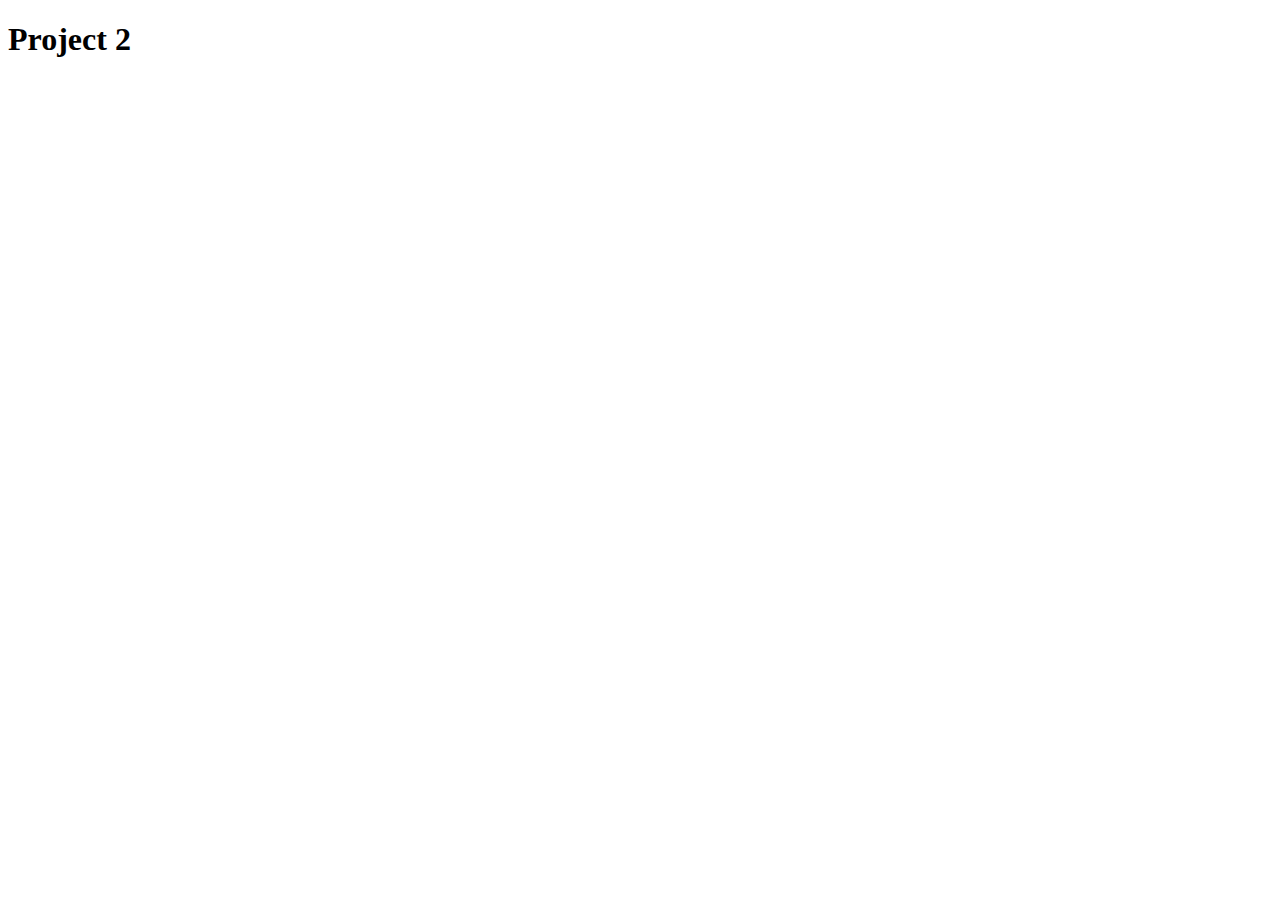
==== files/index.html @ f3259a53 "added readme and additional files" ====
<!DOCTYPE html>
<html lang="en">
  <head>
    <meta charset="UTF-8" />
    <meta name="viewport" content="width=device-width, initial-scale=1.0" />
    <title>Project 2</title>
    <script src="./main.js" defer></script>
    <link rel="stylesheet" href="./style.css" />
  </head>
  <body>
    <header></header>
    <main>
      <h1>Project 2</h1>
    </main>
    <footer></footer>
  </body>
</html>
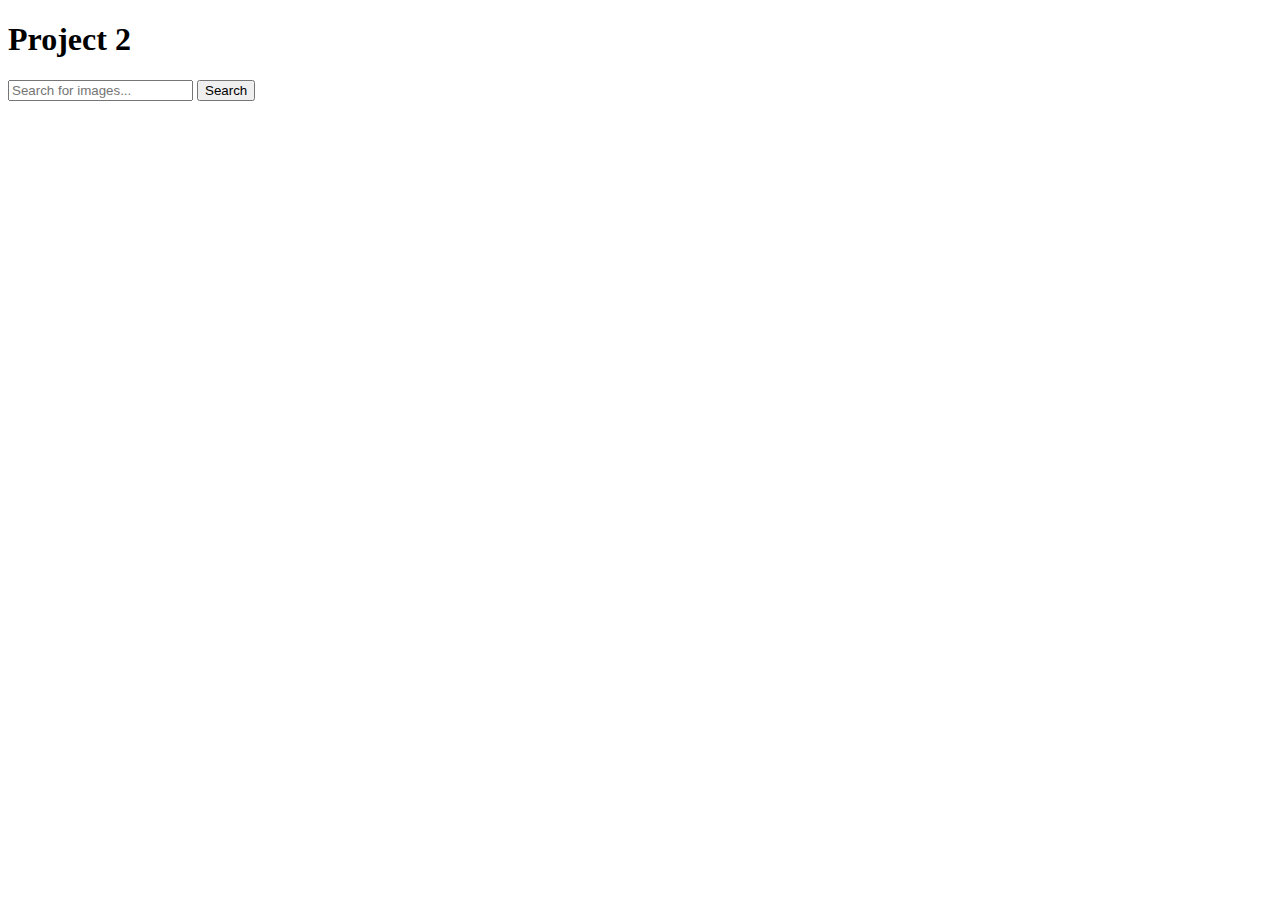
==== commit e079d56c: "connected API and added search button" ====
--- a/files/index.html
+++ b/files/index.html
@@ -11,6 +11,9 @@
     <header></header>
     <main>
       <h1>Project 2</h1>
+      <section id="section_image"></section>
+      <input type="text" id="search_input" placeholder="Search for images..." />
+      <button type="submit">Search</button>
     </main>
     <footer></footer>
   </body>
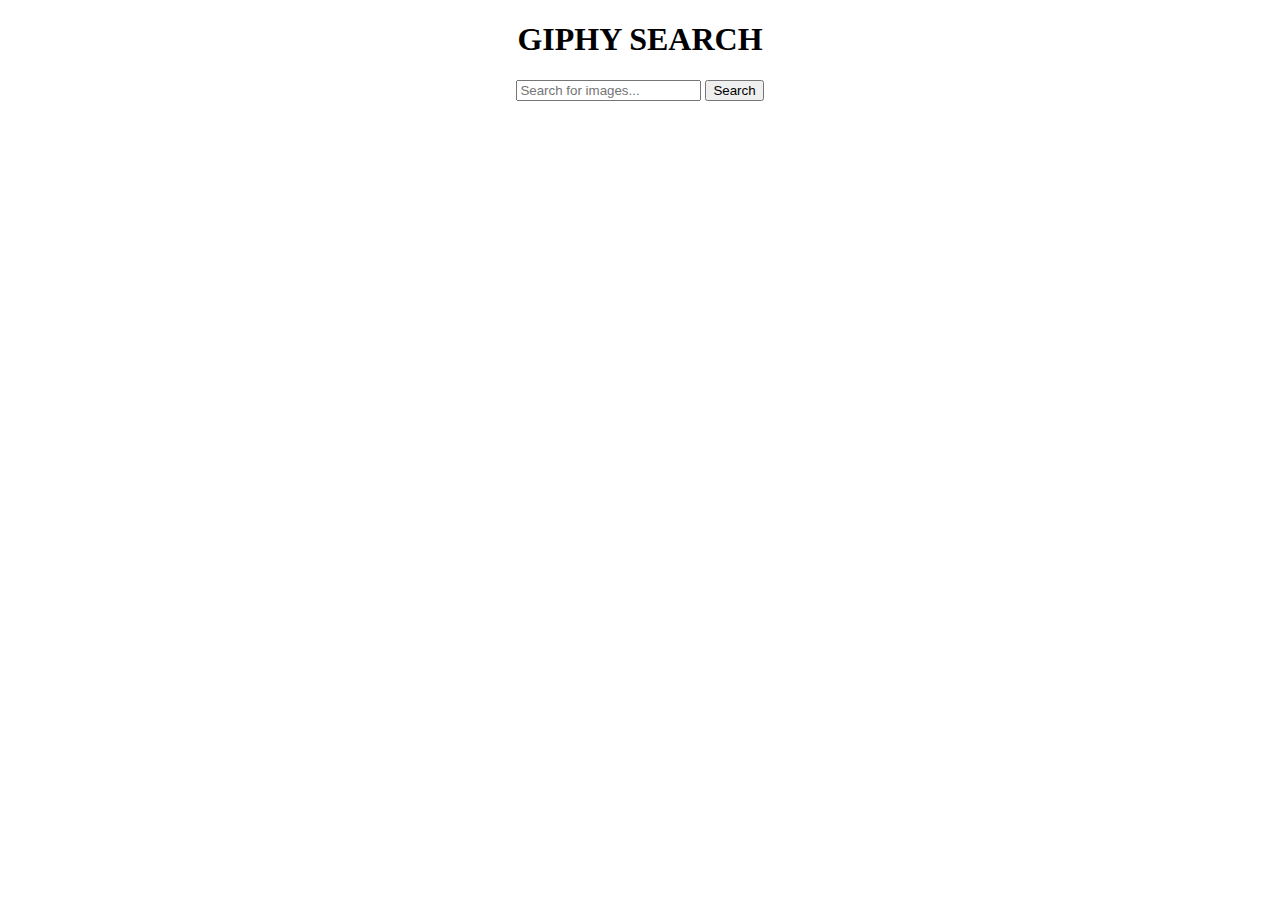
==== commit 6e3c88bf: "fixed spelling errors. aligned items in css" ====
--- a/files/index.html
+++ b/files/index.html
@@ -10,10 +10,16 @@
   <body>
     <header></header>
     <main>
-      <h1>Project 2</h1>
+      <h1 class="heading">GIPHY SEARCH</h1>
+      <section class="submitButton">
+        <input
+          type="text"
+          id="search_input"
+          placeholder="Search for images..."
+        />
+        <button type="submit">Search</button>
+      </section>
       <section id="section_image"></section>
-      <input type="text" id="search_input" placeholder="Search for images..." />
-      <button type="submit">Search</button>
     </main>
     <footer></footer>
   </body>
--- a/files/style.css
+++ b/files/style.css
@@ -0,0 +1,9 @@
+.heading {
+  display: block;
+  text-align: center;
+}
+
+.submitButton {
+  display: block;
+  text-align: center;
+}
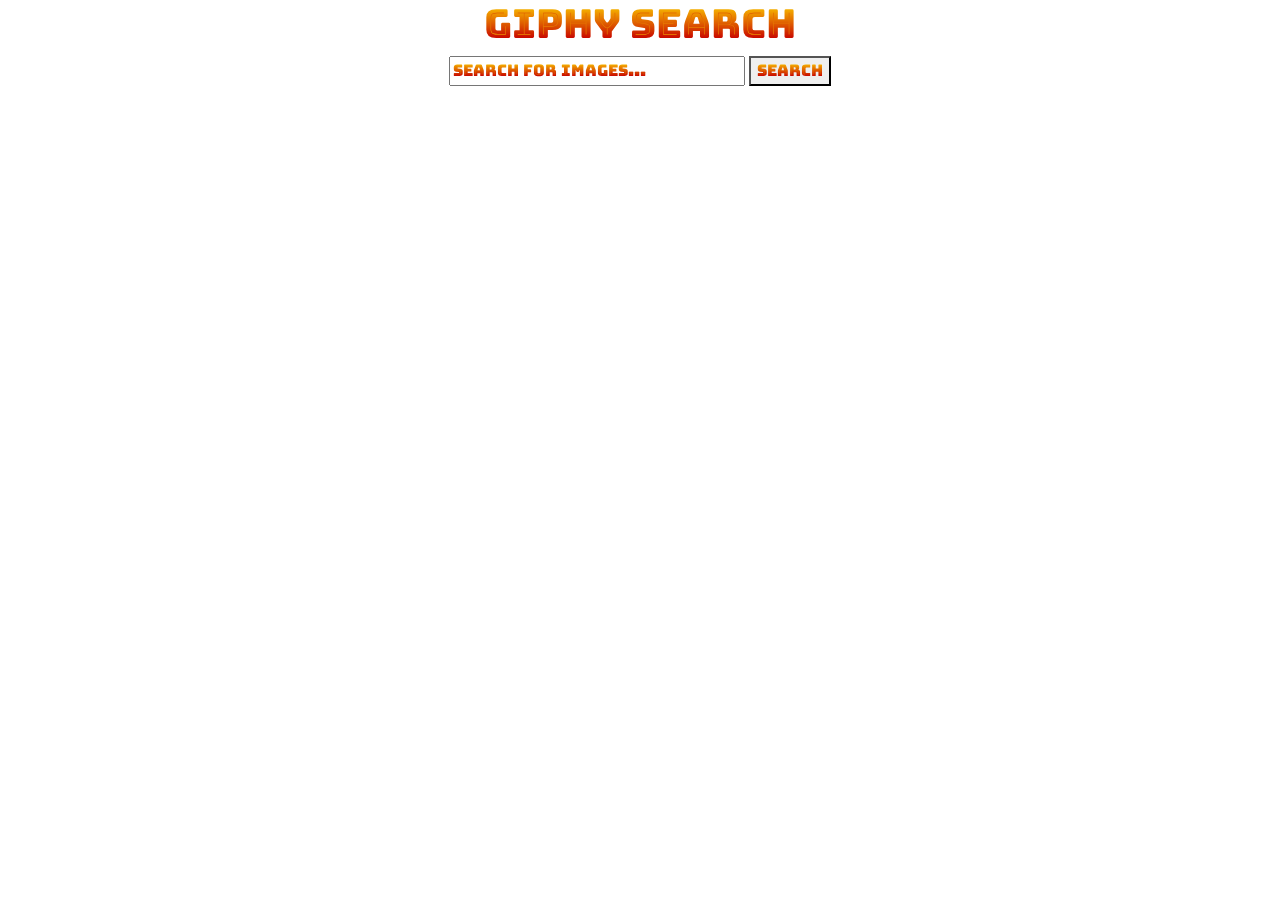
==== commit f420ed2d: "adjusted file structure. added google fonts for styling" ====
--- a/files/index.html
+++ b/files/index.html
@@ -4,23 +4,40 @@
     <meta charset="UTF-8" />
     <meta name="viewport" content="width=device-width, initial-scale=1.0" />
     <title>Project 2</title>
-    <script src="./main.js" defer></script>
-    <link rel="stylesheet" href="./style.css" />
+    <link rel="preconnect" href="https://fonts.googleapis.com" />
+    <link rel="preconnect" href="https://fonts.gstatic.com" crossorigin />
+    <link
+      href="https://fonts.googleapis.com/css2?family=Bungee+Spice&family=New+Amsterdam&display=swap"
+      rel="stylesheet"
+    />
+    <link
+      href="https://cdn.jsdelivr.net/npm/bootstrap@5.3.3/dist/css/bootstrap.min.css"
+      rel="stylesheet"
+      integrity="sha384-QWTKZyjpPEjISv5WaRU9OFeRpok6YctnYmDr5pNlyT2bRjXh0JMhjY6hW+ALEwIH"
+      crossorigin="anonymous"
+    />
+    <script src="./js/main.js" defer></script>
+    <link rel="stylesheet" href="./css/style.css" />
   </head>
   <body>
     <header></header>
     <main>
-      <h1 class="heading">GIPHY SEARCH</h1>
-      <section class="submitButton">
+      <h1 class="heading bungee-spice-regular">GIPHY SEARCH</h1>
+      <section class="submitButton bungee-spice-regular">
         <input
           type="text"
           id="search_input"
           placeholder="Search for images..."
         />
-        <button type="submit">Search</button>
+        <button type="submit" onclick="displayData()">Search</button>
       </section>
       <section id="section_image"></section>
     </main>
     <footer></footer>
+    <script
+      src="https://cdn.jsdelivr.net/npm/bootstrap@5.3.3/dist/js/bootstrap.bundle.min.js"
+      integrity="sha384-YvpcrYf0tY3lHB60NNkmXc5s9fDVZLESaAA55NDzOxhy9GkcIdslK1eN7N6jIeHz"
+      crossorigin="anonymous"
+    ></script>
   </body>
 </html>
--- a/files/css/style.css
+++ b/files/css/style.css
@@ -0,0 +1,15 @@
+.heading {
+  display: block;
+  text-align: center;
+}
+
+.submitButton {
+  display: block;
+  text-align: center;
+}
+
+.bungee-spice-regular {
+  font-family: "Bungee Spice", sans-serif;
+  font-weight: 400;
+  font-style: normal;
+}
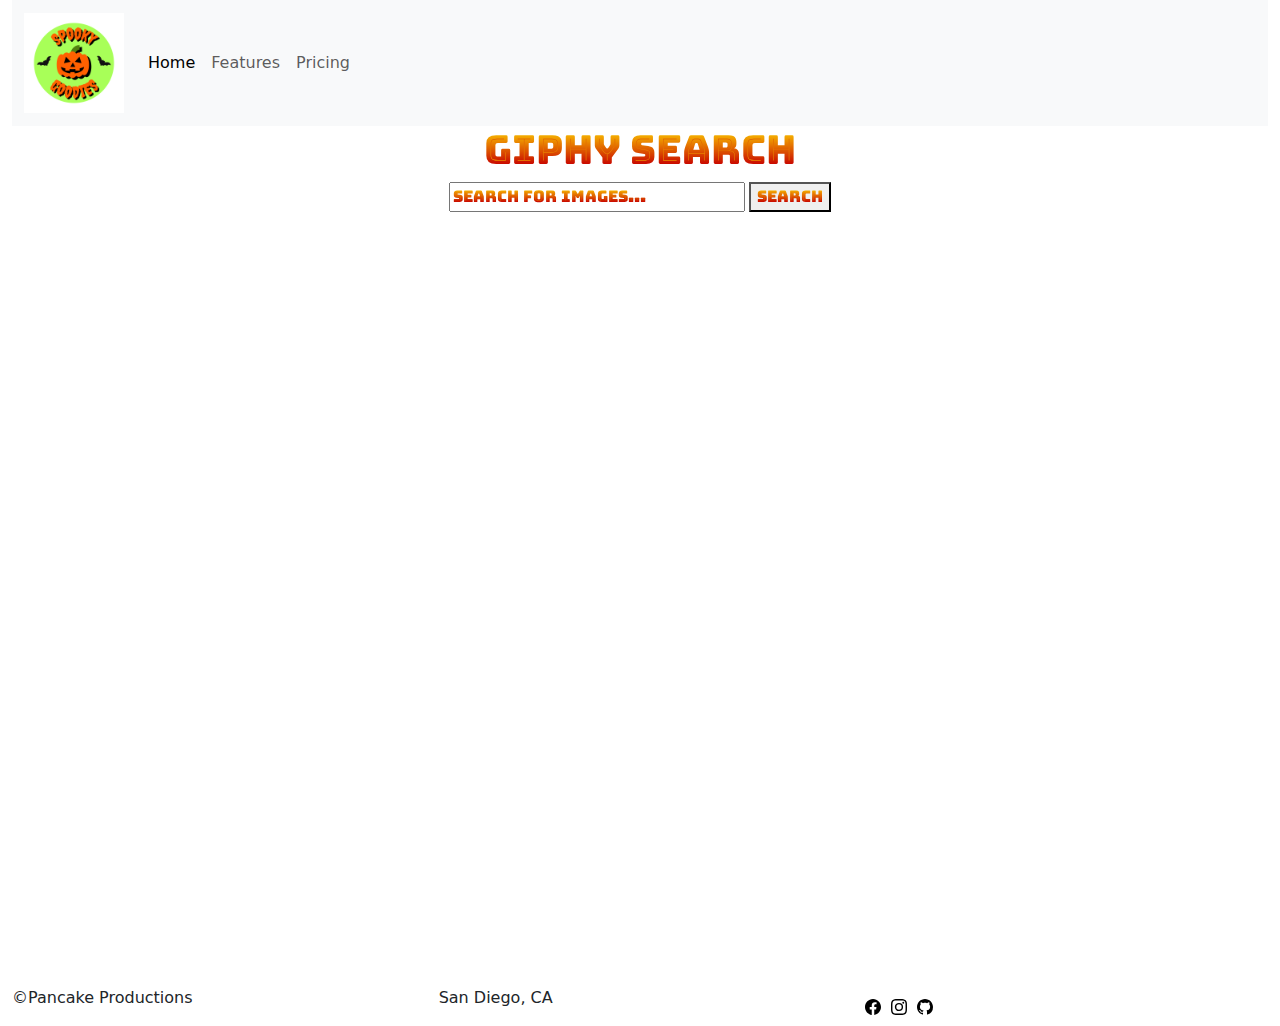
==== commit 62216c0f: "added footer and styled in css" ====
--- a/files/index.html
+++ b/files/index.html
@@ -20,20 +20,100 @@
     <link rel="stylesheet" href="./css/style.css" />
   </head>
   <body>
-    <header></header>
-    <main>
-      <h1 class="heading bungee-spice-regular">GIPHY SEARCH</h1>
-      <section class="submitButton bungee-spice-regular">
-        <input
-          type="text"
-          id="search_input"
-          placeholder="Search for images..."
-        />
-        <button type="submit" onclick="displayData()">Search</button>
-      </section>
-      <section id="section_image"></section>
-    </main>
-    <footer></footer>
+    <header class="container-fluid">
+      <nav class="navbar navbar-expand-sm bg-body-tertiary">
+        <div class="container-fluid">
+          <a class="navbar-brand" href="./index.html">
+            <img
+              class="header_image"
+              src="./pictures/pumpkin.png"
+              alt="pumpkin logo"
+            />
+          </a>
+          <button
+            class="navbar-toggler"
+            type="button"
+            data-bs-toggle="collapse"
+            data-bs-target="#navbarNav"
+            aria-controls="navbarNav"
+            aria-expanded="false"
+            aria-label="Toggle navigation"
+          >
+            <span class="navbar-toggler-icon"></span>
+          </button>
+          <div class="collapse navbar-collapse" id="navbarNav">
+            <ul class="navbar-nav">
+              <li class="nav-item">
+                <a class="nav-link active" aria-current="page" href="#">Home</a>
+              </li>
+              <li class="nav-item">
+                <a class="nav-link" href="#">Features</a>
+              </li>
+              <li class="nav-item">
+                <a class="nav-link" href="#">Pricing</a>
+              </li>
+            </ul>
+          </div>
+        </div>
+      </nav>
+    </header>
+    <div class="wrapper">
+      <main>
+        <h1 class="heading bungee-spice-regular">GIPHY SEARCH</h1>
+        <section class="submitButton bungee-spice-regular">
+          <input
+            type="text"
+            id="searchTerm"
+            placeholder="Search for images..."
+          />
+          <button id="searchButton" type="submit">Search</button>
+        </section>
+        <section id="section_image"></section>
+      </main>
+      <footer class="container-fluid">
+        <div class="row">
+          <div class="col col-4">
+            <p>&copy;Pancake Productions</p>
+          </div>
+          <div class="col col-4">
+            <p>San Diego, CA</p>
+          </div>
+          <div class="col col-4">
+            <div class="navbar-text">
+              <ul class="social">
+                <li>
+                  <a href="https://www.facebook.com/orwig1">
+                    <img
+                      class="icon"
+                      src="./pictures/facebook.svg"
+                      alt="Facebook"
+                    />
+                  </a>
+                </li>
+                <li>
+                  <a href="https://www.instagram.com/kyle.m.orwig/">
+                    <img
+                      class="icon"
+                      src="./pictures/instagram.svg"
+                      alt="Instagram"
+                    />
+                  </a>
+                </li>
+                <li>
+                  <a href="https://github.com/kaywig15">
+                    <img
+                      class="icon"
+                      src="./pictures/github.svg"
+                      alt="GitHub"
+                    />
+                  </a>
+                </li>
+              </ul>
+            </div>
+          </div>
+        </div>
+      </footer>
+    </div>
     <script
       src="https://cdn.jsdelivr.net/npm/bootstrap@5.3.3/dist/js/bootstrap.bundle.min.js"
       integrity="sha384-YvpcrYf0tY3lHB60NNkmXc5s9fDVZLESaAA55NDzOxhy9GkcIdslK1eN7N6jIeHz"
--- a/files/css/style.css
+++ b/files/css/style.css
@@ -1,3 +1,19 @@
+html,
+body {
+  height: 100%;
+  margin: 0;
+}
+
+.wrapper {
+  display: flex;
+  flex-direction: column;
+  min-height: 100vh;
+}
+
+main {
+  flex: 1;
+}
+
 .heading {
   display: block;
   text-align: center;
@@ -6,6 +22,7 @@
 .submitButton {
   display: block;
   text-align: center;
+  padding-bottom: 20px;
 }
 
 .bungee-spice-regular {
@@ -13,3 +30,33 @@
   font-weight: 400;
   font-style: normal;
 }
+
+.header_image {
+  height: 100px;
+}
+
+.navbar {
+  background-color: black;
+}
+
+#section_image {
+  display: grid;
+  grid-template-columns: repeat(auto-fill, minmax(150px, 1fr));
+  gap: 10px;
+}
+
+.giphy-img {
+  width: 100%;
+  height: auto;
+  border-radius: 8px;
+}
+
+.social {
+  list-style-type: none;
+  padding: 0;
+  margin: 0;
+  display: flex;
+}
+.social li {
+  margin-right: 10px;
+}
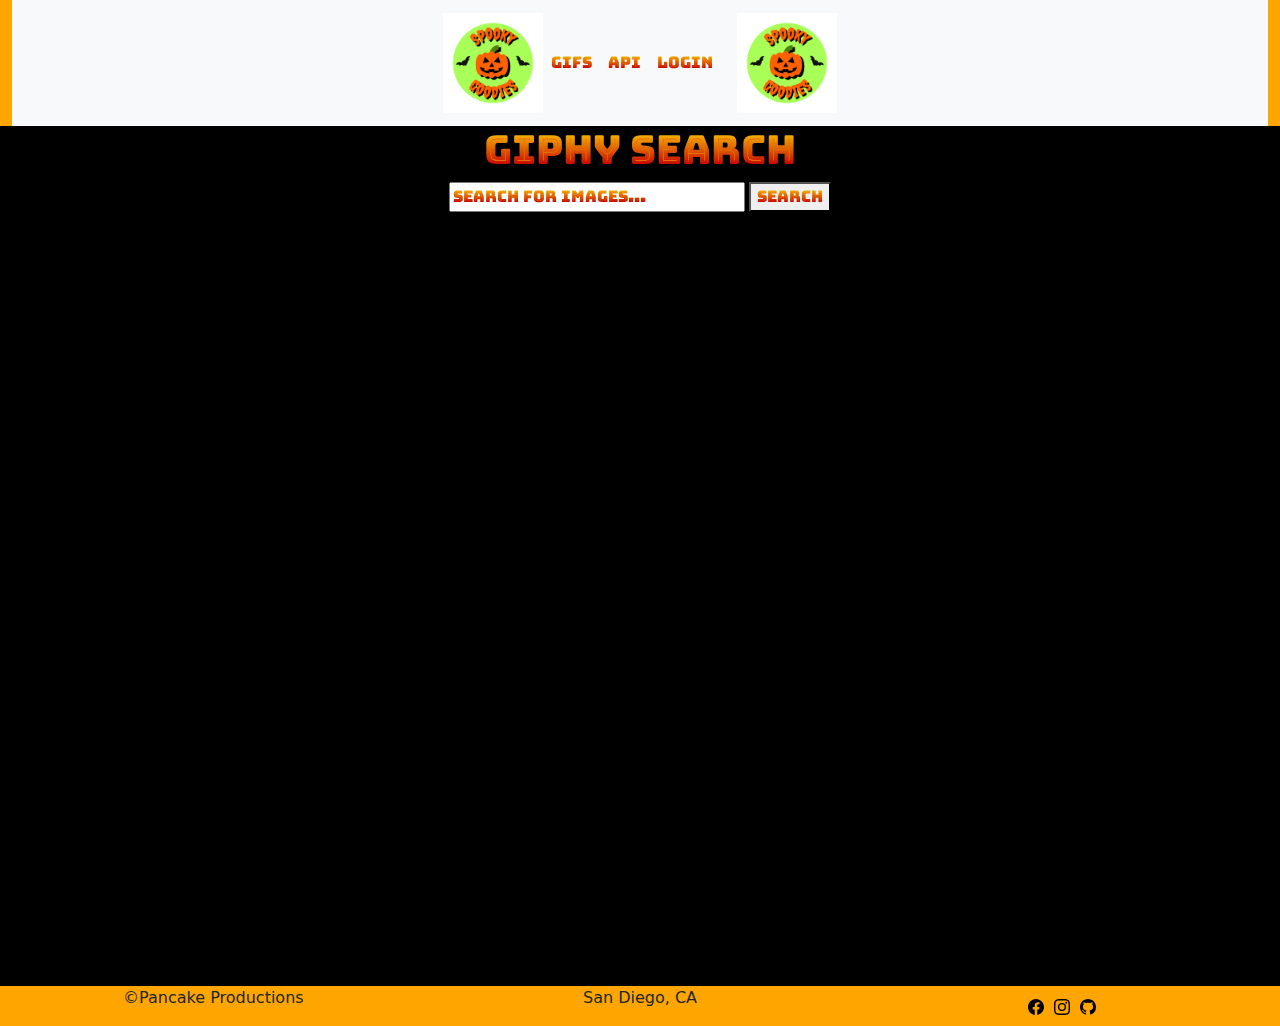
==== commit 318f7b99: "added navbar styling" ====
--- a/files/index.html
+++ b/files/index.html
@@ -20,9 +20,9 @@
     <link rel="stylesheet" href="./css/style.css" />
   </head>
   <body>
-    <header class="container-fluid">
+    <header class="container-fluid bungee-spice-regular">
       <nav class="navbar navbar-expand-sm bg-body-tertiary">
-        <div class="container-fluid">
+        <div class="container-fluid col-4">
           <a class="navbar-brand" href="./index.html">
             <img
               class="header_image"
@@ -44,15 +44,24 @@
           <div class="collapse navbar-collapse" id="navbarNav">
             <ul class="navbar-nav">
               <li class="nav-item">
-                <a class="nav-link active" aria-current="page" href="#">Home</a>
+                <a class="nav-link active" aria-current="page" href="#">GIFs</a>
               </li>
               <li class="nav-item">
-                <a class="nav-link" href="#">Features</a>
+                <a class="nav-link active" href="#">API</a>
               </li>
               <li class="nav-item">
-                <a class="nav-link" href="#">Pricing</a>
+                <a class="nav-link active" href="#">Login</a>
               </li>
             </ul>
+          </div>
+          <div>
+            <a class="navbar-brand" href="./index.html">
+              <img
+                class="header_image"
+                src="./pictures/pumpkin.png"
+                alt="pumpkin logo"
+              />
+            </a>
           </div>
         </div>
       </nav>
--- a/files/css/style.css
+++ b/files/css/style.css
@@ -2,12 +2,20 @@
 body {
   height: 100%;
   margin: 0;
+  background-color: black;
 }
 
 .wrapper {
   display: flex;
   flex-direction: column;
   min-height: 100vh;
+}
+
+header {
+  background-color: orange;
+}
+.container-fluid {
+  justify-content: center;
 }
 
 main {
@@ -56,7 +64,17 @@
   padding: 0;
   margin: 0;
   display: flex;
+  justify-content: center;
 }
 .social li {
   margin-right: 10px;
 }
+footer {
+  text-align: center;
+  background-color: orange;
+}
+
+.navbar-brand {
+  margin-right: 0;
+  display: flex;
+}
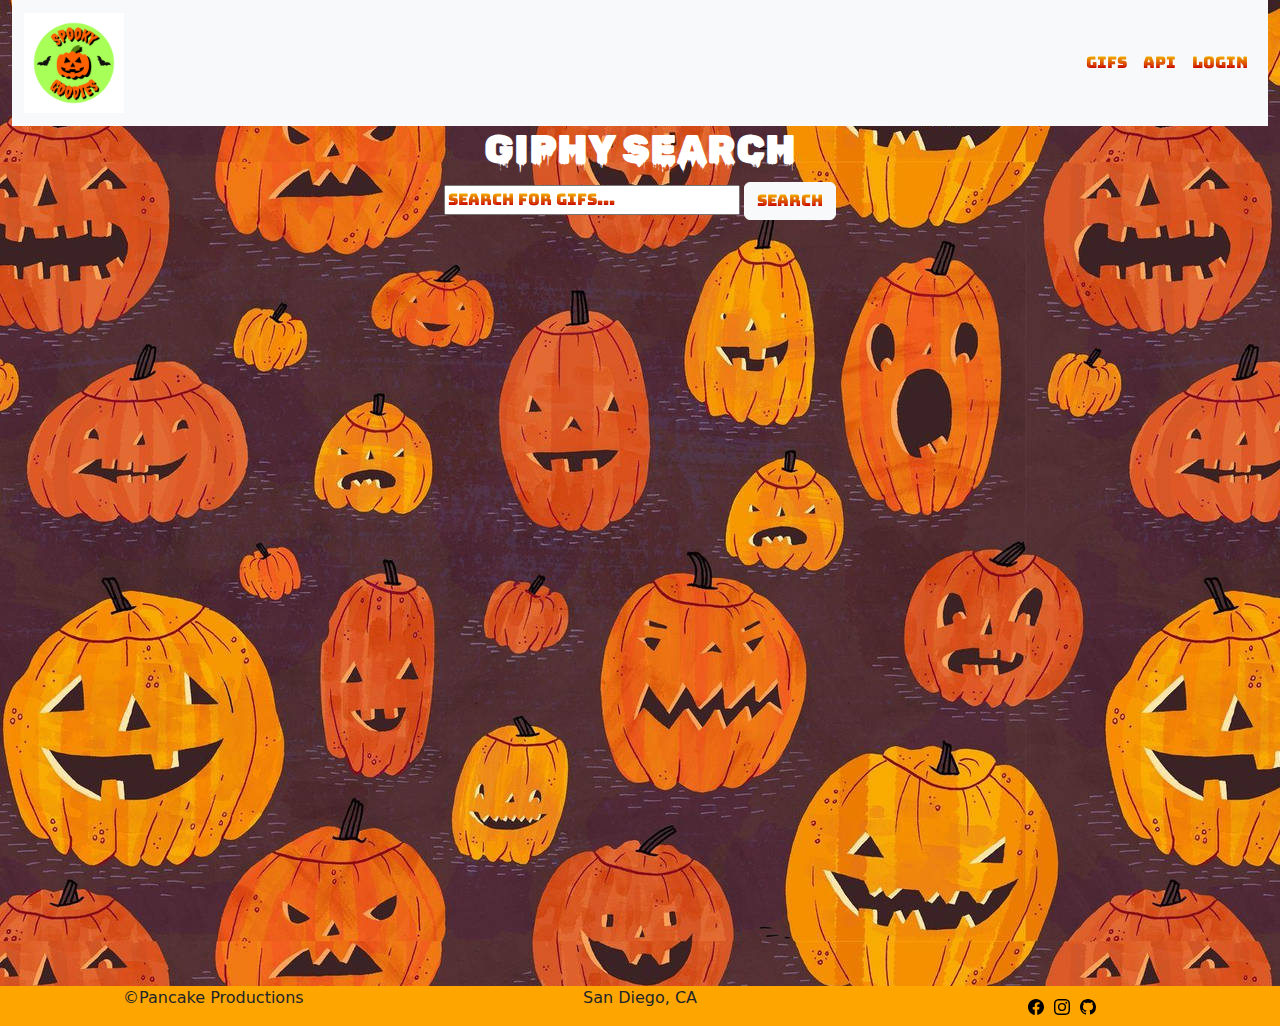
==== commit c149ecee: "styling adjusted" ====
--- a/files/index.html
+++ b/files/index.html
@@ -16,13 +16,19 @@
       integrity="sha384-QWTKZyjpPEjISv5WaRU9OFeRpok6YctnYmDr5pNlyT2bRjXh0JMhjY6hW+ALEwIH"
       crossorigin="anonymous"
     />
+    <link rel="preconnect" href="https://fonts.googleapis.com" />
+    <link rel="preconnect" href="https://fonts.gstatic.com" crossorigin />
+    <link
+      href="https://fonts.googleapis.com/css2?family=Bungee+Spice&family=New+Amsterdam&family=Rubik+Wet+Paint&display=swap"
+      rel="stylesheet"
+    />
     <script src="./js/main.js" defer></script>
     <link rel="stylesheet" href="./css/style.css" />
   </head>
   <body>
     <header class="container-fluid bungee-spice-regular">
       <nav class="navbar navbar-expand-sm bg-body-tertiary">
-        <div class="container-fluid col-4">
+        <div class="container-fluid header-content">
           <a class="navbar-brand" href="./index.html">
             <img
               class="header_image"
@@ -54,28 +60,17 @@
               </li>
             </ul>
           </div>
-          <div>
-            <a class="navbar-brand" href="./index.html">
-              <img
-                class="header_image"
-                src="./pictures/pumpkin.png"
-                alt="pumpkin logo"
-              />
-            </a>
-          </div>
         </div>
       </nav>
     </header>
     <div class="wrapper">
       <main>
-        <h1 class="heading bungee-spice-regular">GIPHY SEARCH</h1>
+        <h1 class="heading rubik-wet-paint-regular">GIPHY SEARCH</h1>
         <section class="submitButton bungee-spice-regular">
-          <input
-            type="text"
-            id="searchTerm"
-            placeholder="Search for images..."
-          />
-          <button id="searchButton" type="submit">Search</button>
+          <input type="text" id="searchTerm" placeholder="Search for GIFs..." />
+          <button type="button" id="searchButton" class="btn btn-light">
+            Search
+          </button>
         </section>
         <section id="section_image"></section>
       </main>
--- a/files/css/style.css
+++ b/files/css/style.css
@@ -2,7 +2,21 @@
 body {
   height: 100%;
   margin: 0;
-  background-color: black;
+  background-image: url("../pictures/pumpkin_background.jpg");
+  background-repeat: cover;
+}
+
+.rubik-wet-paint-regular {
+  font-family: "Rubik Wet Paint", system-ui;
+  font-weight: 400;
+  font-style: normal;
+  color: white;
+}
+
+.bungee-spice-regular {
+  font-family: "Bungee Spice", sans-serif;
+  font-weight: 400;
+  font-style: normal;
 }
 
 .wrapper {
@@ -11,15 +25,15 @@
   min-height: 100vh;
 }
 
-header {
-  background-color: orange;
-}
-.container-fluid {
-  justify-content: center;
+main {
+  flex: 1;
 }
 
-main {
-  flex: 1;
+.header-content {
+  display: flex;
+  align-items: center;
+  justify-content: center;
+  flex-wrap: wrap;
 }
 
 .heading {
@@ -33,18 +47,16 @@
   padding-bottom: 20px;
 }
 
-.bungee-spice-regular {
-  font-family: "Bungee Spice", sans-serif;
-  font-weight: 400;
-  font-style: normal;
-}
-
 .header_image {
   height: 100px;
 }
 
 .navbar {
-  background-color: black;
+  width: 100%;
+}
+
+.navbar-nav {
+  margin-left: auto;
 }
 
 #section_image {
